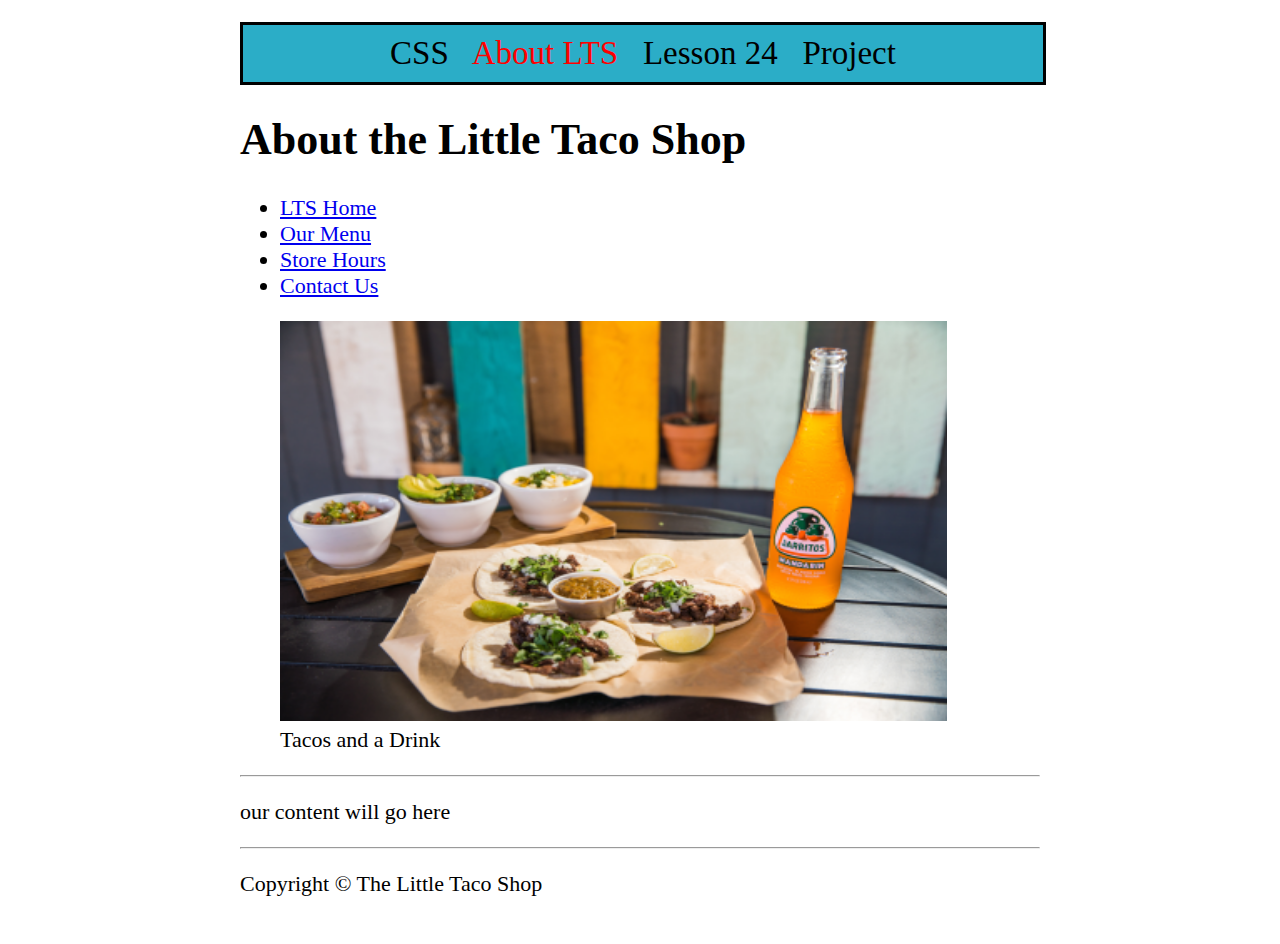
==== about.html @ 3b8ae4d9 "CSS Project Gray Lsn 24 cont......" ====
<!DOCTYPE html>
<html lang="en">

<head>
    <meta charset="UTF-8">
    <meta name="author" content="Roland Silva">
    <meta name="description" content="About LTS">
    <title>The Little Taco Shop</title>
    <link rel="icon" href="favicon.ico" type="img/x-icon">
    <link rel="stylesheet" href="css/styles.css">
</head>

<body>

    <header class="CSS_lesson_banner">
        CSS &nbsp;
        <span style="color: red" ;> About LTS </span> &nbsp; Lesson 24 &nbsp; Project
    </header>

    <header>
        <h1>About the Little Taco Shop</h1>

        <nav>
            <ul>
                <li>
                    <a href="/" LTS<abbr title="The Little Taco Shop">LTS Home</abbr>
                    </a>
                </li>

                <li>
                    <a href="/#menu">Our Menu</a>
                </li>

                <li>
                    <a href="hours.html">Store Hours</a>
                </li>

                <li>
                    <a href="contact.html">Contact Us</a>
                </li>

            </ul>
        </nav>

        <figure>
            <img src="img/tacos_and_drink_400x267.png" alt="tacos and a Drink" title="We love tacos" height="400"
                width="667">
            <figcaption>Tacos and a Drink</figcaption>
        </figure>

    </header>

    <hr>

    <main>
        <p>our content will go here</p>
    </main>

    <hr>

    <footer>
        <p>Copyright &copy; The Little Taco Shop</p>
    </footer>


</body>

</html>







<!-- <p>
    <abbr title="The Little Taco Shop">LTS</abbr> was founded in <time datetime="2022">2022</time>. Our shop
    was built on from a <strong>love of Tacos</strong> 🌮🌮🌮. We hope our shop adds a unique and
    interesting place
    in our little town.
</p> -->
---- css/styles.css ----
html {
    font-size: 22px;
}

body {
    min-height: 100vh;
    max-width: 800px;
    margin: 0 auto;
    padding: 1rem;
    border-left: 1px sold #333;
    border-right: 1px sold #333;
}






th,
td,
caption {
    border: 1px solid #333;
    font-family: 'Courier New', Courier, monospace;
    border-collapse: separate;
    padding: 0.5 rem;
}

/* The border-collapse property in CSS is used with HTML <table> elements to control how table borders are rendered.
•	collapse: Borders of adjacent cells are merged into a single border.
•	separate: (default) Borders are separate, with space between them. */


.CSS_lesson_banner {
    width: 100%;
    padding: 10px 0;
    /* font-size: 2em; */
    font-size: clamp(1.5rem, 2.5vh, 2rem);
    text-align: center;
    margin: 0px 0 0px 0;
    margin: 0 auto;
    background-color: rgb(43, 173, 199);
    border: 3px solid black;
    margin-bottom: 0.25em;
}
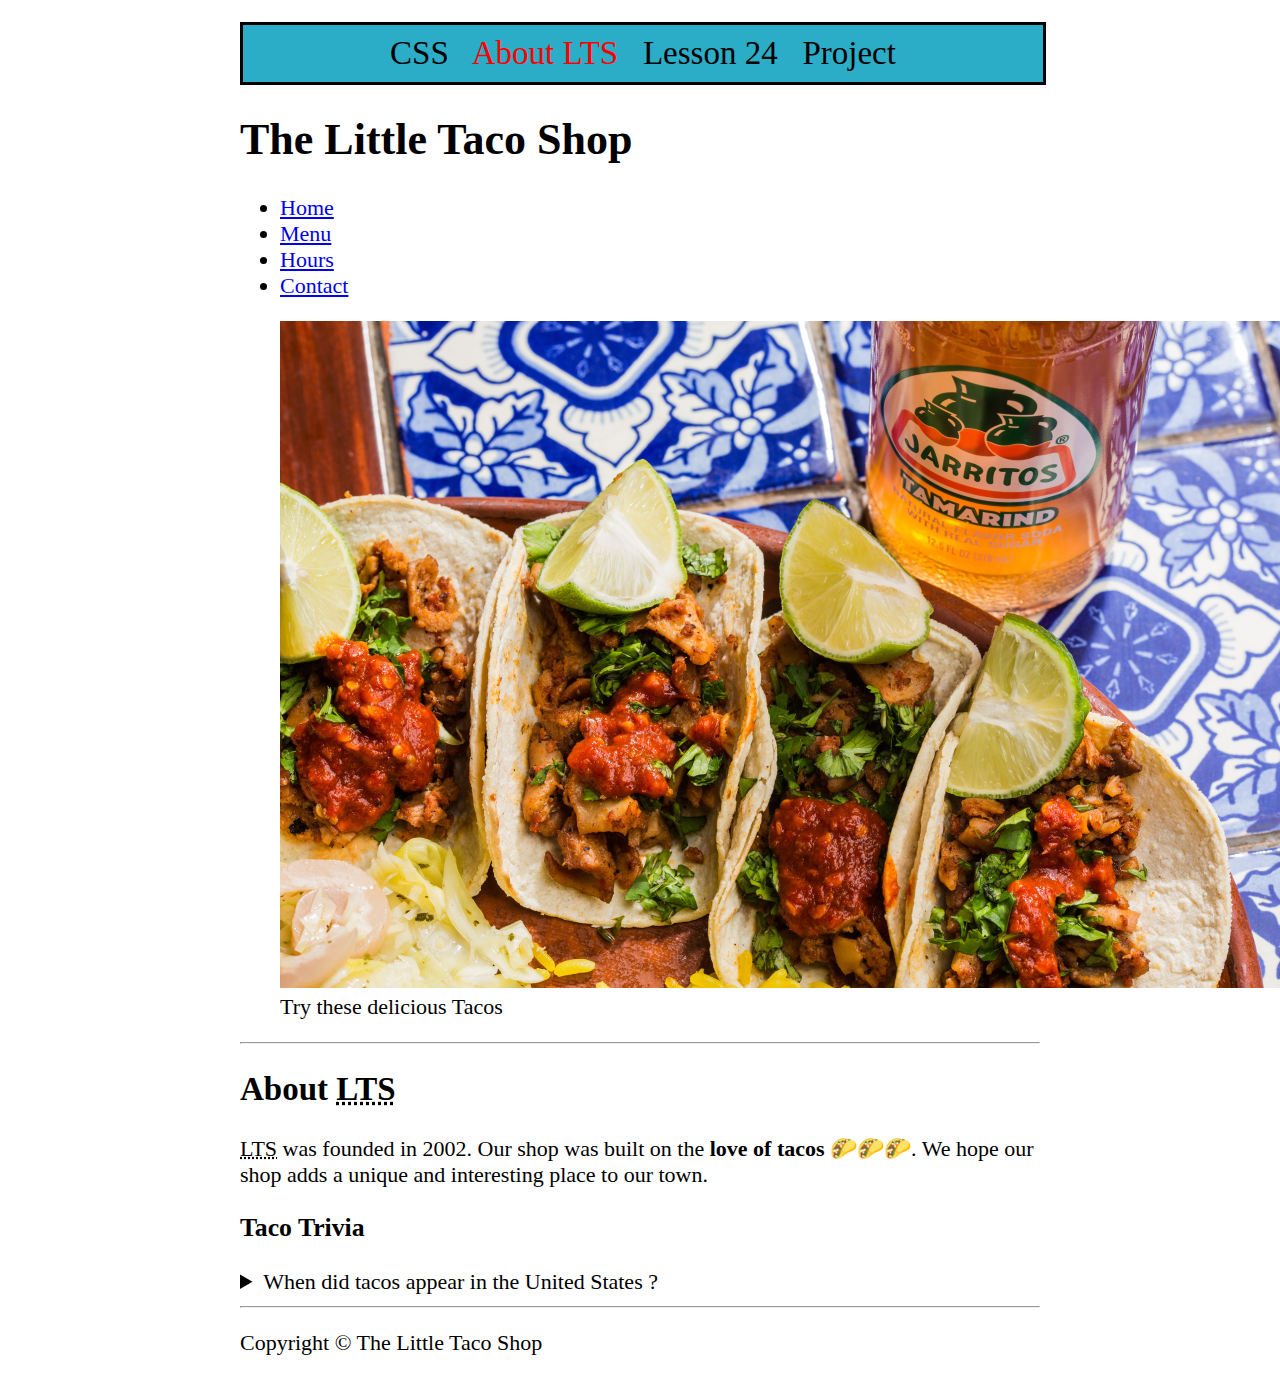
==== commit 7ff9de10: "CSS / HTML Project Gray lsn24  cont..." ====
--- a/about.html
+++ b/about.html
@@ -3,6 +3,7 @@
 
 <head>
     <meta charset="UTF-8">
+    <meta name="viewport" content="width=device-width, initial-scale=1.0">
     <meta name="author" content="Roland Silva">
     <meta name="description" content="About LTS">
     <title>The Little Taco Shop</title>
@@ -17,43 +18,81 @@
         <span style="color: red" ;> About LTS </span> &nbsp; Lesson 24 &nbsp; Project
     </header>
 
-    <header>
-        <h1>About the Little Taco Shop</h1>
+    <header class="header">
+        <h1 class="header__h1">The Little Taco Shop</h1>
 
-        <nav>
-            <ul>
+        <nav class="header__nav">
+            <ul class="header__ul">
                 <li>
-                    <a href="/" LTS<abbr title="The Little Taco Shop">LTS Home</abbr>
+                    <a href="/" LTS<abbr title="The Little Taco Shop">Home</abbr>
                     </a>
                 </li>
 
                 <li>
-                    <a href="/#menu">Our Menu</a>
+                    <a href="/#menu">Menu</a>
                 </li>
 
                 <li>
-                    <a href="hours.html">Store Hours</a>
+                    <a href="hours.html">Hours</a>
                 </li>
 
                 <li>
-                    <a href="contact.html">Contact Us</a>
+                    <a href="contact.html">Contact</a>
                 </li>
 
             </ul>
         </nav>
+    </header>
 
+    <!-- <hr> -->
+
+    <section class="hero">
         <figure>
-            <img src="img/tacos_and_drink_400x267.png" alt="tacos and a Drink" title="We love tacos" height="400"
-                width="667">
-            <figcaption>Tacos and a Drink</figcaption>
+            <img src="img/tacos_delicioso_1000x667.png" alt="Tacos Delicioso" title="Tacos Delicioso!" width="1000"
+                height="667">
+            <figcaption class="offscreen">Try these delicious Tacos</figcaption>
         </figure>
+    </section>
+    <!-- <figure>
+        <img src="img/tacos_and_drink_400x267.png" alt="tacos and a Drink" title="We love tacos" height="400"
+            width="667">
+        <figcaption>Tacos and a Drink</figcaption>
+    </figure> -->
 
     </header>
 
     <hr>
 
     <main>
-        <p>our content will go here</p>
+        <article>
+            <h2>About
+                <abbr title="The Little Taco Shop">LTS</abbr>
+            </h2>
+            <p>
+                <abbr title="The Little Taco Shop">LTS</abbr> was founded in <time datetime="2002">2002.</time>
+                Our shop was built on the <strong>love of
+                    tacos</strong> 🌮🌮🌮. We hope our shop adds a unique and interesting place
+                to
+                our
+                town.
+            </p>
+            <aside>
+                <h3>Taco Trivia</h3>
+                <details>
+                    <summary>When did tacos appear in the United States ?</summary>
+                    <p class="about__trivia-answer">
+                        Jeffrey M. Pilcher, taco historian and professor of history at the University of Minnesota, says
+                        the earliest mention of tacos in the United States are in a newspaper from <time
+                            datetime="1905">1905</time>.
+                        (Source:
+                        <cite>
+                            <a href="https://www.smithsonianmag.com/arts-culture/where-did-the-taco-come-from-81228162/"
+                                target="_blank">Smithsonian Magazine</a>
+                        </cite> )
+                    </p>
+                </details>
+            </aside>
+        </article>
     </main>
 
     <hr>
--- a/css/styles.css
+++ b/css/styles.css
@@ -1,3 +1,5 @@
+/*-- HTML/CSS YT D.Gray CSS Project --*/
+
 html {
     font-size: 22px;
 }
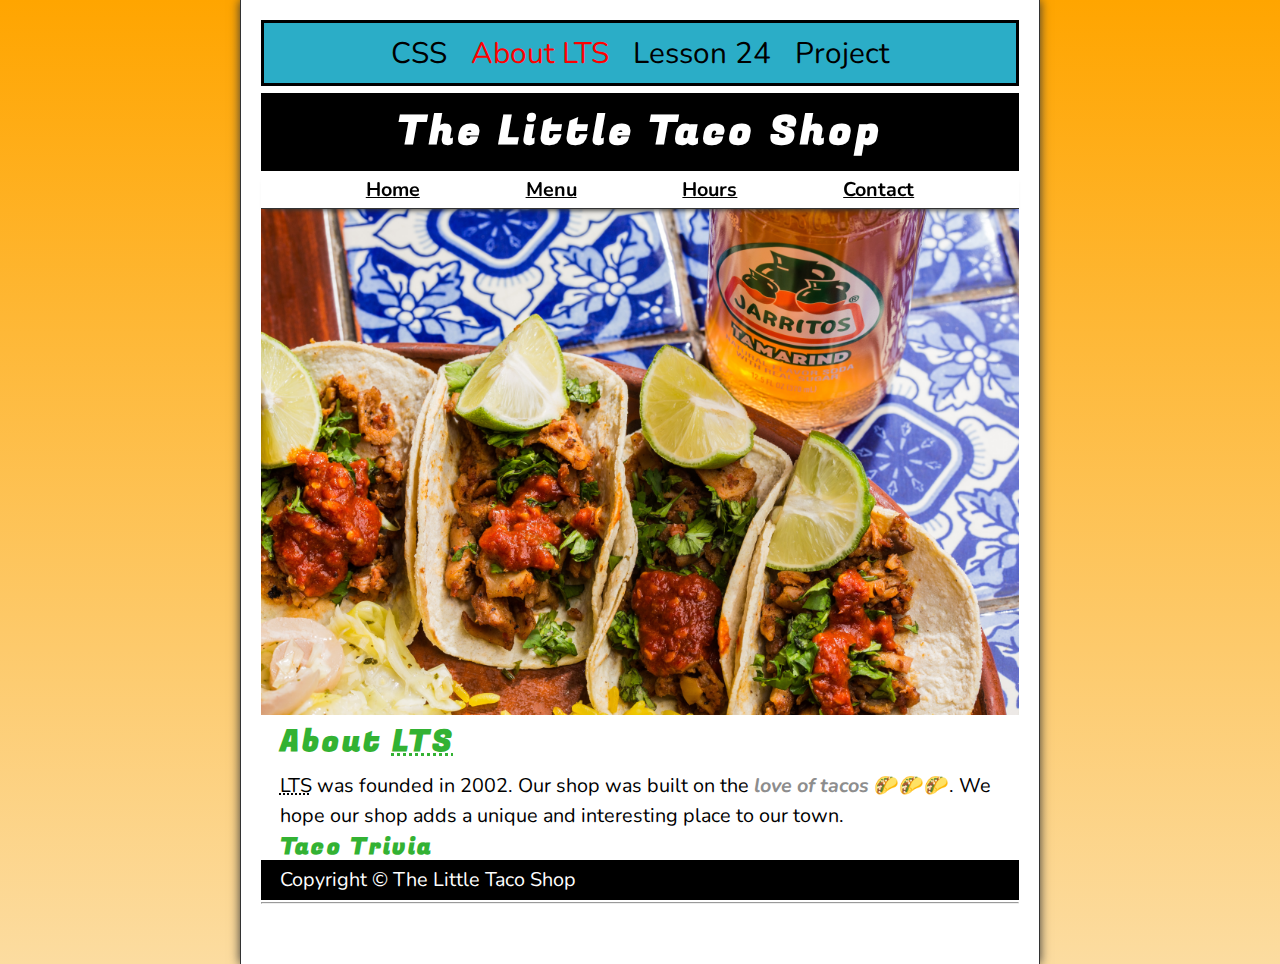
==== commit 8b13a532: "CSS / HTML Project Gray lsn 24 cont...." ====
--- a/about.html
+++ b/about.html
@@ -61,21 +61,24 @@
 
     </header>
 
-    <hr>
-
-    <main>
-        <article>
+    <main class="main">
+        <article id="about" class="main__article">
             <h2>About
                 <abbr title="The Little Taco Shop">LTS</abbr>
             </h2>
             <p>
                 <abbr title="The Little Taco Shop">LTS</abbr> was founded in <time datetime="2002">2002.</time>
+                Our shop was built on the <span
+                    style="font-weight: bold; font-style: italic; color: rgb(141, 141, 141)">love of
+                    tacos</span> 🌮🌮🌮. We hope our shop adds a unique and interesting place to our town.
+            </p>
+
+            <!-- <p>
+                <abbr title="The Little Taco Shop">LTS</abbr> was founded in <time datetime="2002">2002.</time>
                 Our shop was built on the <strong>love of
-                    tacos</strong> 🌮🌮🌮. We hope our shop adds a unique and interesting place
-                to
-                our
-                town.
-            </p>
+                    tacos</strong> 🌮🌮🌮. We hope our shop adds a unique and interesting place to our town.
+            </p> -->
+
             <aside>
                 <h3>Taco Trivia</h3>
                 <details>
@@ -97,8 +100,11 @@
 
     <hr>
 
-    <footer>
-        <p>Copyright &copy; The Little Taco Shop</p>
+    <footer class="footer">
+        <p>
+            <span class="nowrap">Copyright &copy;</span>
+            <span class="nowrap">The Little Taco Shop</span>
+        </p>
     </footer>
 
 
--- a/css/styles.css
+++ b/css/styles.css
@@ -1,36 +1,108 @@
 /*-- HTML/CSS YT D.Gray CSS Project --*/
+@import url('https://fonts.googleapis.com/css2?family=Fugaz+One&family=Nunito&display=swap');
+
+/* from fonts.google.com */
+
+
+/* || RESET  || */
+*,
+*::before,
+*::after {
+    margin: 0;
+    padding: 0;
+    box-sizing: border-box;
+}
+
+img {
+    display: block;
+    max-width: 100%;
+    height: auto;
+}
+
+input,
+button,
+textarea {
+    font: inherit;
+}
+
+/* ul,
+li::marker {
+    list-style: none;
+    padding: 0;
+} */
+
+/* || VARIABLES || */
+:root {
+    /* FONTS */
+    --FF: "nunito", sans-serif;
+    --FF-HEADINGS: "Fugaz One", cursive;
+    --FS: clamp(1rem, 2.2vh, 1.5rem);
+
+    /* COLORS */
+    --BGCOLOR: orange;
+    --BGCOLOR-Fade: rgb(252, 220, 160);
+    --BGIMAGE: linear-gradient(to bottom, var(--BGCOLOR), var(--BGCOLOR-Fade));
+    --BODY-BGCOLOR: #FFF;
+    --FONT-COLOR: #000;
+    --BORDER-COLOR: #333;
+    --HIGHLIGHT-COLOR: rgb(51, 178, 51);
+    --LINK-COLOR: #000;
+    --LINK-HOVER: hsla(0, 0%, 0%, 0.6);
+    --LINK-ACTIVE: orange;
+    --HEADER-BGCOLOR: #000;
+    --HEADER-COLOR: #FFF;
+    --NAV-COLOR: #FFF;
+    --HERO-BGCOLOR: rgba(51, 178, 51, 0.75);
+    --HERO-COLOR: #FFF;
+
+    /* BORDERS */
+    --BORDERS: 1px solid var(--BORDER-COLOR);
+
+    /* STANDARD PADDING */
+    --PADDING-TB: 0.25em;
+    --PADDING-SIDE: 2.5%;
+
+    /* STANDARD MARGIN */
+    --MARGIN: clamp(1em, 2.5vh, 1.5em) 0;
+
+}
+
+
+/* || UTILITY CLASSES || */
+.offscreen {
+    position: absolute;
+    left: -10000px;
+}
+
+.nowrap {
+    white-space: nowrap;
+}
+
+.center {
+    text-align: center;
+}
+
+/* || GENERAL STYLES || */
 
 html {
-    font-size: 22px;
+    scroll-behavior: smooth;
+    font-size: var(--FS);
+    font-family: var(--FF);
+    background-color: var(--BGCOLOR);
+    background-image: var(--BGIMAGE);
 }
 
 body {
+    background-color: var(--BODY-BGCOLOR);
+    color: var(--FONT-COLOR);
     min-height: 100vh;
     max-width: 800px;
     margin: 0 auto;
     padding: 1rem;
-    border-left: 1px sold #333;
-    border-right: 1px sold #333;
-}
-
-
-
-
-
-
-th,
-td,
-caption {
-    border: 1px solid #333;
-    font-family: 'Courier New', Courier, monospace;
-    border-collapse: separate;
-    padding: 0.5 rem;
-}
-
-/* The border-collapse property in CSS is used with HTML <table> elements to control how table borders are rendered.
-•	collapse: Borders of adjacent cells are merged into a single border.
-•	separate: (default) Borders are separate, with space between them. */
-
+    border-left: var(--BORDERS);
+    border-right: var(--BORDERS);
+    box-shadow: 0 0 10px var(--BORDER-COLOR);
+}
 
 .CSS_lesson_banner {
     width: 100%;
@@ -43,4 +115,145 @@
     background-color: rgb(43, 173, 199);
     border: 3px solid black;
     margin-bottom: 0.25em;
-}+}
+
+h1,
+h2,
+h3 {
+    font-family: var(--FF-HEADINGS);
+    letter-spacing: 0.1em;
+}
+
+h2,
+h3 {
+    margin-bottom: 0.25em;
+    color: var(--HIGHLIGHT-COLOR)
+}
+
+p {
+    line-height: 1.5;
+}
+
+a:any-link {
+    color: var(--LINK-COLOR);
+}
+
+a:hover,
+a:focus-visible {
+    color: var(--LINK-HOVER);
+}
+
+a:active {
+    color: var(--LINK-ACTIVE)
+}
+
+/* || HEADER || */
+.header {
+    position: sticky;
+    top: 0;
+    z-index: 1;
+}
+
+.header__h1 {
+    text-align: center;
+    background-color: var(--HEADER-BGCOLOR);
+    color: var(--HEADER-COLOR);
+    padding: var(--PADDING-TB) var(--PADDING-SIDE);
+}
+
+.header__nav {
+    background-color: var(--NAV-COLOR);
+    border-bottom: var(--BORDERS);
+    font-weight: bold;
+    box-shadow: 0 6px 5px -5px var(--BORDER-COLOR);
+}
+
+.header__ul {
+    padding: var(--PADDING-TB) var(--PADDING-SIDE);
+    list-style-type: none;
+    display: flex;
+    justify-content: space-evenly;
+    gap: 1rem;
+}
+
+/* || HERO || */
+.hero {
+    position: relative;
+}
+
+.hero__h2 {
+    background-color: var(--HERO-BGCOLOR);
+    color: var(--HERO-COLOR);
+    padding: 0.25em 0.5em;
+    letter-spacing: 0.1rem;
+    text-shadow: 2px 2px 5px var(--BORDER-COLOR);
+    position: absolute;
+    top: -100px;
+    left: 20px;
+    animation: showWelcome 0.5s ease-in-out 1s forwards;
+}
+
+@keyframes showWelcome {
+    0% {
+        top: -20px;
+        transform: skew(0deg, -5deg) scaleY(0);
+
+    }
+
+    80% {
+        top: 30px;
+        transform: skew(10deg, -5deg) scaleY(1.2);
+
+    }
+
+    100% {
+        top: 20px;
+        transform: skew(-10deg, -5deg) scaleY(1);
+
+    }
+}
+
+/* || MAIN || */
+.main {
+    padding: var(--PADDING-TB) var(--PADDING-SIDE);
+}
+
+
+
+
+
+/* || FOOTER || */
+.footer {
+    position: sticky;
+    bottom: 0;
+    background-color: var(--HEADER-BGCOLOR);
+    color: var(--HEADER-COLOR);
+    padding: var(--PADDING-TB) var(--PADDING-SIDE);
+}
+
+
+/* html {
+    font-size: 22px;
+} */
+
+/* body {
+    min-height: 100vh;
+    max-width: 800px;
+    margin: 0 auto;
+    padding: 1rem;
+    border-left: 1px sold #333;
+    border-right: 1px sold #333;
+} */
+
+/* th,
+td,
+caption {
+    border: 1px solid #333;
+    font-family: 'Courier New', Courier, monospace;
+    border-collapse: separate;
+    padding: 0.5 rem;
+} */
+
+/* The border-collapse property in CSS is used with HTML <table> elements to control how table borders are rendered.
+•	collapse: Borders of adjacent cells are merged into a single border.
+•	separate: (default) Borders are separate, with space between them. */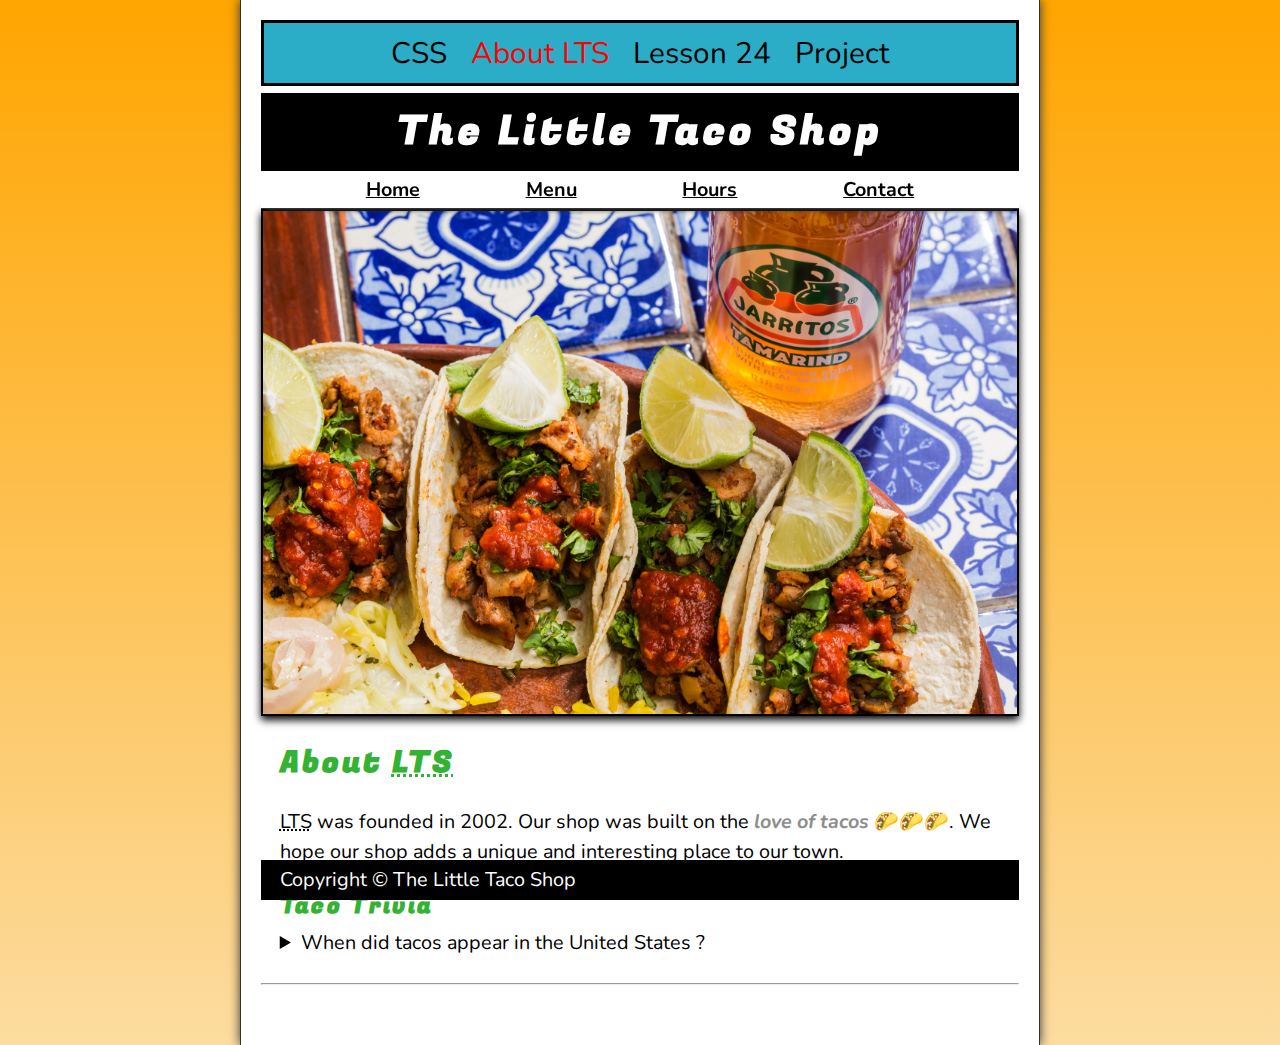
==== commit 735e1284: "HTML / CSS Project Gray lsn 24 CSS project cont...." ====
--- a/about.html
+++ b/about.html
@@ -53,33 +53,22 @@
             <figcaption class="offscreen">Try these delicious Tacos</figcaption>
         </figure>
     </section>
-    <!-- <figure>
-        <img src="img/tacos_and_drink_400x267.png" alt="tacos and a Drink" title="We love tacos" height="400"
-            width="667">
-        <figcaption>Tacos and a Drink</figcaption>
-    </figure> -->
 
     </header>
 
     <main class="main">
-        <article id="about" class="main__article">
+        <article id="about" class="main__article about">
             <h2>About
                 <abbr title="The Little Taco Shop">LTS</abbr>
             </h2>
-            <p>
+            <p class="about__trivia">
                 <abbr title="The Little Taco Shop">LTS</abbr> was founded in <time datetime="2002">2002.</time>
                 Our shop was built on the <span
                     style="font-weight: bold; font-style: italic; color: rgb(141, 141, 141)">love of
                     tacos</span> 🌮🌮🌮. We hope our shop adds a unique and interesting place to our town.
             </p>
 
-            <!-- <p>
-                <abbr title="The Little Taco Shop">LTS</abbr> was founded in <time datetime="2002">2002.</time>
-                Our shop was built on the <strong>love of
-                    tacos</strong> 🌮🌮🌮. We hope our shop adds a unique and interesting place to our town.
-            </p> -->
-
-            <aside>
+            <aside class="about__trivia">
                 <h3>Taco Trivia</h3>
                 <details>
                     <summary>When did tacos appear in the United States ?</summary>
@@ -107,13 +96,9 @@
         </p>
     </footer>
 
-
 </body>
 
 </html>
-
-
-
 
 
 
--- a/css/styles.css
+++ b/css/styles.css
@@ -158,6 +158,7 @@
     text-align: center;
     background-color: var(--HEADER-BGCOLOR);
     color: var(--HEADER-COLOR);
+    /* color: var(--HIGHLIGHT-COLOR); */
     padding: var(--PADDING-TB) var(--PADDING-SIDE);
 }
 
@@ -193,6 +194,11 @@
     animation: showWelcome 0.5s ease-in-out 1s forwards;
 }
 
+.hero img {
+    border: 2px solid #000;
+    box-shadow: 0 4px 8px rgba(0 0 0);
+}
+
 @keyframes showWelcome {
     0% {
         top: -20px;
@@ -218,9 +224,20 @@
     padding: var(--PADDING-TB) var(--PADDING-SIDE);
 }
 
-
-
-
+.main__article {
+    scroll-margin-top: 6.5rem;
+    margin: var(--MARGIN);
+}
+
+.main__article:first-child {
+    margin-top: 1em;
+
+}
+
+.main__article:last-child {
+    min-height: calc(100vh -20rem);
+
+}
 
 /* || FOOTER || */
 .footer {
@@ -229,6 +246,57 @@
     background-color: var(--HEADER-BGCOLOR);
     color: var(--HEADER-COLOR);
     padding: var(--PADDING-TB) var(--PADDING-SIDE);
+}
+
+/* || ABOUT || */
+.about__trivia {
+    margin: var(--MARGIN);
+}
+
+.about__trivia-answer {
+    margin-top: 0.5em;
+}
+
+/* || CONTACT || */
+.contact__h2 {
+    margin: 0;
+}
+
+.contact__fieldset {
+    border: 2px solid lightgray;
+    padding: 0.5rem;
+    /* border: none; */
+}
+
+.contact__p {
+    margin: 1em 0;
+}
+
+.contact__label {
+    display: block;
+    font-weight: bold;
+}
+
+.contact__input {
+    padding: 0.5em;
+    border-radius: 15px;
+    border-width: 2px;
+    width: 60%;
+}
+
+.contact__textarea {
+    padding: 0.5em;
+    border-radius: 15px;
+    border-width: 2px;
+    width: 100%;
+}
+
+.contact__button {
+    padding: 0.5em;
+    border-radius: 15px;
+    border-width: 2px;
+    color: var(--HEADER-COLOR);
+    background-color: var(--HIGHLIGHT-COLOR);
 }
 
 
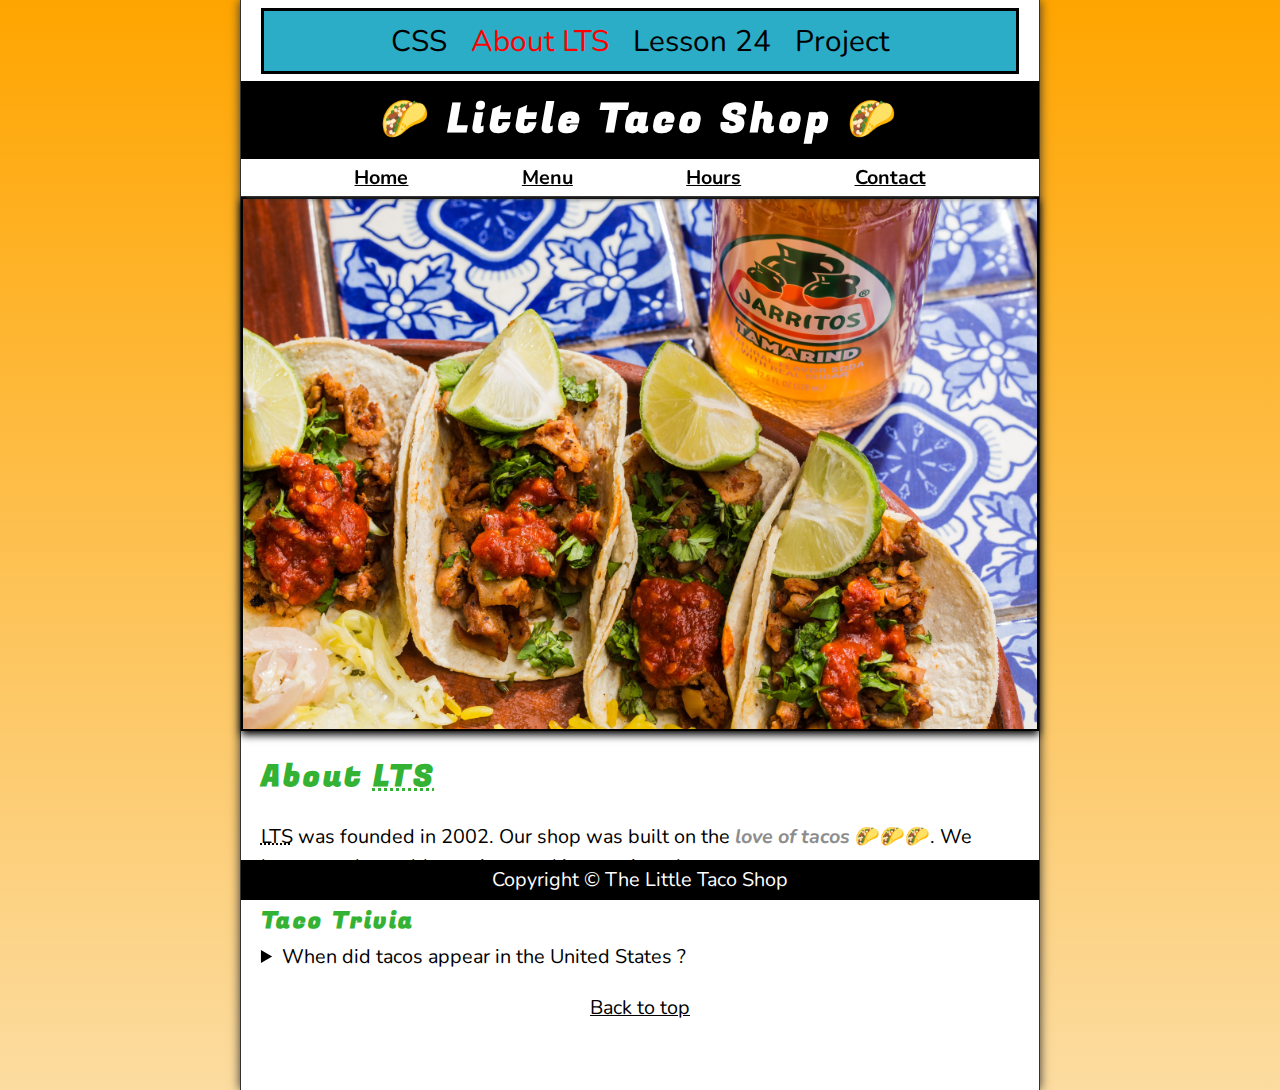
==== commit 5e2d9a2a: "HTML / CSS Project D.Gray CSS lsn 24 cont...." ====
--- a/about.html
+++ b/about.html
@@ -6,20 +6,20 @@
     <meta name="viewport" content="width=device-width, initial-scale=1.0">
     <meta name="author" content="Roland Silva">
     <meta name="description" content="About LTS">
-    <title>The Little Taco Shop</title>
+    <title>LTS About</title>
     <link rel="icon" href="favicon.ico" type="img/x-icon">
     <link rel="stylesheet" href="css/styles.css">
 </head>
 
 <body>
-
+    <div class="div-header-spacer"></div>
     <header class="CSS_lesson_banner">
         CSS &nbsp;
         <span style="color: red" ;> About LTS </span> &nbsp; Lesson 24 &nbsp; Project
     </header>
 
     <header class="header">
-        <h1 class="header__h1">The Little Taco Shop</h1>
+        <h1 class="header__h1">Little Taco Shop</h1>
 
         <nav class="header__nav">
             <ul class="header__ul">
@@ -84,13 +84,17 @@
                     </p>
                 </details>
             </aside>
+            <p class="center">
+                <a href="#">Back to top</a>
+            </p>
         </article>
     </main>
 
-    <hr>
+    <!-- <hr> -->
+
 
     <footer class="footer">
-        <p>
+        <p class="center">
             <span class="nowrap">Copyright &copy;</span>
             <span class="nowrap">The Little Taco Shop</span>
         </p>
--- a/css/styles.css
+++ b/css/styles.css
@@ -54,9 +54,11 @@
     --NAV-COLOR: #FFF;
     --HERO-BGCOLOR: rgba(51, 178, 51, 0.75);
     --HERO-COLOR: #FFF;
+    --TRIVIA-ANSWER-COLOR: gray;
 
     /* BORDERS */
     --BORDERS: 1px solid var(--BORDER-COLOR);
+    --BORDER-RADIUS: 15px;
 
     /* STANDARD PADDING */
     --PADDING-TB: 0.25em;
@@ -64,9 +66,32 @@
 
     /* STANDARD MARGIN */
     --MARGIN: clamp(1em, 2.5vh, 1.5em) 0;
-
-}
-
+}
+
+/* @media (prefers-color-scheme: dark) {
+    :root {
+        --BGCOLOR: #000;
+        --BGCOLOR-FADE: gray;
+    }
+} */
+
+/* @media (prefers-color-scheme: dark) {
+    :root {
+        --BGCOLOR-FADE: gray;
+        --BGCOLOR: #000;
+        --BGIMAGE: linear-gradient(to bottom, var(--BGCOLOR), var(--BGCOLOR-FADE));
+        --BODY-BGCOLOR: #333;
+        --BORDER-COLOR: whitesmoke;
+        --FONT-COLOR: whitesmoke;
+        --HEADER-COLOR: whitesmoke;
+        --HERO-COLOR: #333;
+        --HIGHLIGHT-COLOR: whitesmoke;
+        --LINK-ACTIVE: rgb(252, 200, 103);
+        --LINK-COLOR: whitesmoke;
+        --LINK-HOVER: orange;
+        --NAV-BGCOLOR: rgb(20 20 20);
+    }
+} */
 
 /* || UTILITY CLASSES || */
 .offscreen {
@@ -98,23 +123,29 @@
     min-height: 100vh;
     max-width: 800px;
     margin: 0 auto;
-    padding: 1rem;
     border-left: var(--BORDERS);
     border-right: var(--BORDERS);
     box-shadow: 0 0 10px var(--BORDER-COLOR);
 }
 
+.div-header-spacer {
+    height: .4em;
+    /* background-color: aqua; */
+}
+
 .CSS_lesson_banner {
-    width: 100%;
+    width: 95%;
     padding: 10px 0;
     /* font-size: 2em; */
     font-size: clamp(1.5rem, 2.5vh, 2rem);
     text-align: center;
-    margin: 0px 0 0px 0;
+    /* margin: 0px 0px 0px 0px; */
     margin: 0 auto;
     background-color: rgb(43, 173, 199);
     border: 3px solid black;
+    /* margin-top: 1em; */
     margin-bottom: 0.25em;
+
 }
 
 h1,
@@ -255,6 +286,7 @@
 
 .about__trivia-answer {
     margin-top: 0.5em;
+    color: var(--TRIVIA-ANSWER-COLOR);
 }
 
 /* || CONTACT || */
@@ -279,7 +311,7 @@
 
 .contact__input {
     padding: 0.5em;
-    border-radius: 15px;
+    border-radius: var(--BORDER-RADIUS);
     border-width: 2px;
     width: 60%;
 }
@@ -293,25 +325,107 @@
 
 .contact__button {
     padding: 0.5em;
-    border-radius: 15px;
+    border-radius: var(--BORDER-RADIUS);
     border-width: 2px;
+    margin-top: 0.5em;
     color: var(--HEADER-COLOR);
     background-color: var(--HIGHLIGHT-COLOR);
 }
 
-
-/* html {
-    font-size: 22px;
-} */
-
-/* body {
-    min-height: 100vh;
-    max-width: 800px;
-    margin: 0 auto;
-    padding: 1rem;
-    border-left: 1px sold #333;
-    border-right: 1px sold #333;
-} */
+/* || MENU || */
+thead,
+tbody,
+tfoot,
+tr {
+    display: contents;
+    /* takes the parents out of the flow for table to grid */
+}
+
+.menu__container {
+    display: grid;
+    grid-template-columns: repeat(3, 1fr);
+    grid-template-areas:
+        "hd1 hd2 hd3"
+        "cr cr1 crp1"
+        "cr cr2 crp2"
+        "cr cr3 crp3"
+        "sf sf1 sfp1"
+        "sf sf2 sfp2"
+        "sf sf3 sfp3"
+        "cs cs cs";
+    gap: 0.1em;
+    margin-bottom: 1em;
+}
+
+.menu__cr {
+    grid-area: cr;
+}
+
+.menu__sf {
+    grid-area: sf;
+}
+
+.menu__cs {
+    grid-area: cs;
+    /* color: var(--HIGHLIGHT-COLOR);
+    font-weight: bold; */
+}
+
+.menu__cr,
+.menu__sf,
+.menu__cs,
+.menu__header {
+    color: var(--HIGHLIGHT-COLOR);
+    font-weight: bold;
+    height: 100%;
+    display: grid;
+    place-content: center;
+}
+
+.menu__header,
+.menu__item {
+    width: 100%;
+    padding: 1em;
+    border: medium ridge var(--BORDER-COLOR);
+}
+
+.menu__item {
+    display: grid;
+    place-content: center;
+}
+
+thead th:first-child {
+    border-top-left-radius: var(--BORDER-RADIUS);
+}
+
+thead th:last-child {
+    border-top-right-radius: var(--BORDER-RADIUS);
+}
+
+tfoot td {
+    border-bottom-left-radius: var(--BORDER-RADIUS);
+    border-bottom-right-radius: var(--BORDER-RADIUS);
+}
+
+
+@media screen and (min-width: 576px) {
+    .header__h1::before {
+        content: "🌮 "
+    }
+
+    .header__h1::after {
+        content: " 🌮"
+    }
+
+    .menu__cr,
+    .menu__sf,
+    .menu__cs,
+    .menu__header {
+        font-size: 125%;
+    }
+
+}
+
 
 /* th,
 td,
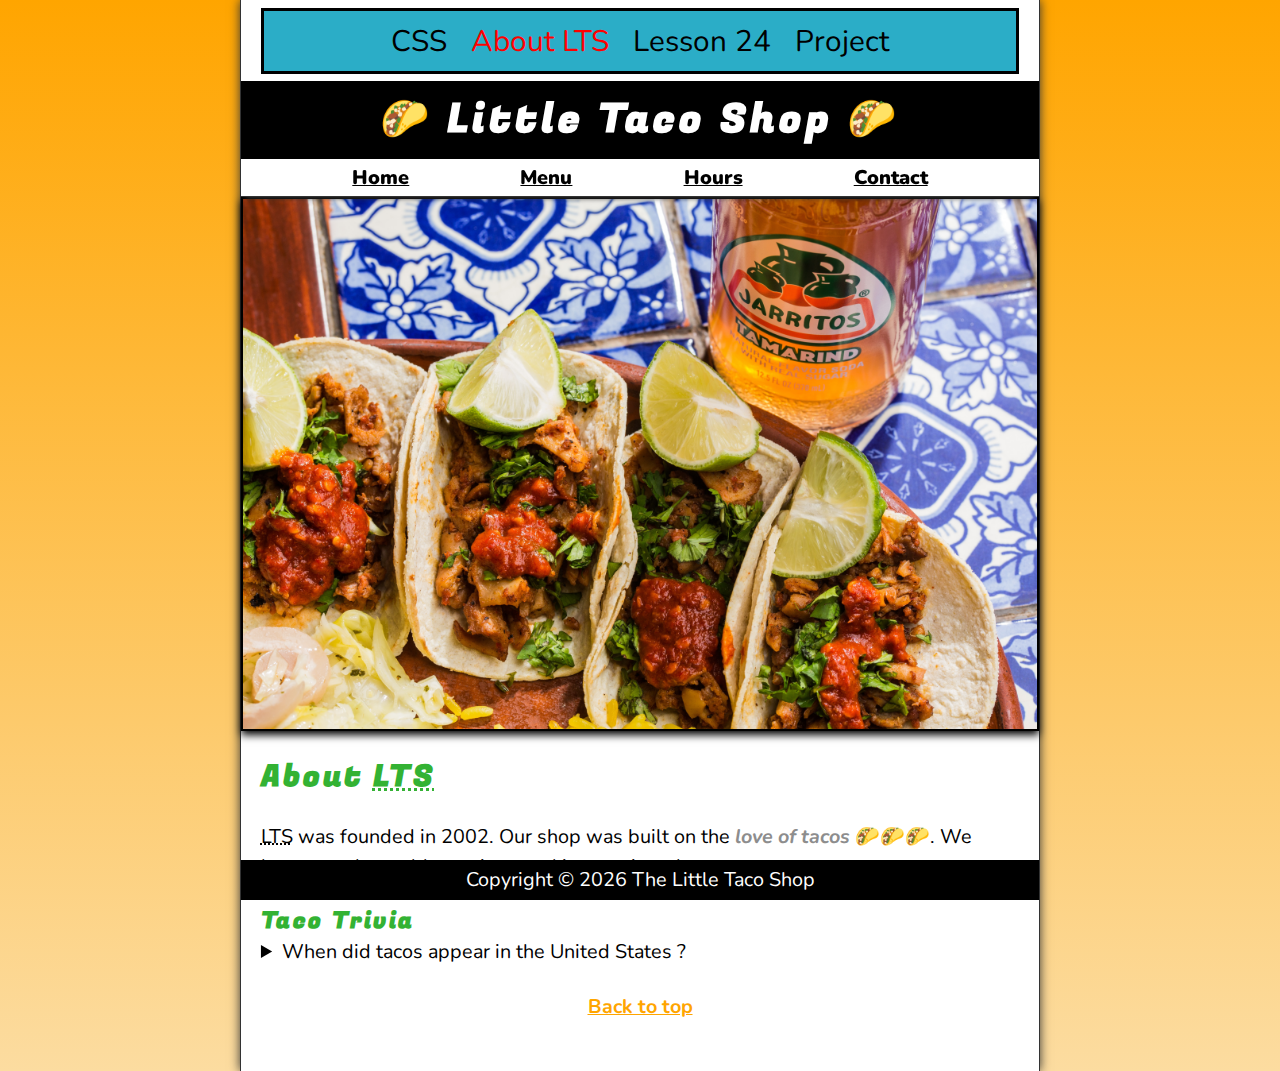
==== commit 2bf7ff09: "HTML / CSS Project  D.Gray  CSS project lsn 24 complete" ====
--- a/about.html
+++ b/about.html
@@ -9,6 +9,7 @@
     <title>LTS About</title>
     <link rel="icon" href="favicon.ico" type="img/x-icon">
     <link rel="stylesheet" href="css/styles.css">
+    <script src="js/main.js" defer></script>
 </head>
 
 <body>
@@ -84,18 +85,19 @@
                     </p>
                 </details>
             </aside>
-            <p class="center">
-                <a href="#">Back to top</a>
-            </p>
+
         </article>
     </main>
 
-    <!-- <hr> -->
-
+    <!-- <p class="center"> -->
+    <p class="center  add-bottom-margin">
+        <a href="#">Back to top</a>
+    </p>
 
     <footer class="footer">
         <p class="center">
-            <span class="nowrap">Copyright &copy;</span>
+            <span class="nowrap">Copyright &copy; <time id="year"></time></span>
+            <!-- <span class="nowrap">Copyright &copy;</span> -->
             <span class="nowrap">The Little Taco Shop</span>
         </p>
     </footer>
--- a/css/styles.css
+++ b/css/styles.css
@@ -37,6 +37,7 @@
     --FF: "nunito", sans-serif;
     --FF-HEADINGS: "Fugaz One", cursive;
     --FS: clamp(1rem, 2.2vh, 1.5rem);
+    --FS-SM: clamp(0.75rem, 1.3vh, 1rem);
 
     /* COLORS */
     --BGCOLOR: orange;
@@ -46,15 +47,19 @@
     --FONT-COLOR: #000;
     --BORDER-COLOR: #333;
     --HIGHLIGHT-COLOR: rgb(51, 178, 51);
-    --LINK-COLOR: #000;
+    --LINK-COLOR-BLACK: #000;
+    --LINK-COLOR: orange;
     --LINK-HOVER: hsla(0, 0%, 0%, 0.6);
-    --LINK-ACTIVE: orange;
+    /* --LINK-HOVER: hsla(14, 100%, 50%, 0.882); */
+    /* --LINK-ACTIVE: orange; */
+    --LINK-ACTIVE: rgb(51, 178, 51);
     --HEADER-BGCOLOR: #000;
     --HEADER-COLOR: #FFF;
     --NAV-COLOR: #FFF;
     --HERO-BGCOLOR: rgba(51, 178, 51, 0.75);
     --HERO-COLOR: #FFF;
     --TRIVIA-ANSWER-COLOR: gray;
+    --TEXTAREA-COLOR: rgb(167, 216, 167);
 
     /* BORDERS */
     --BORDERS: 1px solid var(--BORDER-COLOR);
@@ -107,6 +112,17 @@
     text-align: center;
 }
 
+.highlight-text {
+    color: var(--HIGHLIGHT-COLOR);
+    font-weight: bold;
+    margin-bottom: 0.25em;
+}
+
+.add-bottom-margin {
+    margin-bottom: 0.5em;
+}
+
+
 /* || GENERAL STYLES || */
 
 html {
@@ -157,7 +173,7 @@
 
 h2,
 h3 {
-    margin-bottom: 0.25em;
+    /* margin-bottom: 0.25em; */
     color: var(--HIGHLIGHT-COLOR)
 }
 
@@ -167,15 +183,34 @@
 
 a:any-link {
     color: var(--LINK-COLOR);
+    font-weight: bolder;
+}
+
+nav a:any-link {
+    color: var(--LINK-COLOR-BLACK);
+    font-weight: bolder;
 }
 
 a:hover,
 a:focus-visible {
     color: var(--LINK-HOVER);
+    font-weight: bolder;
+}
+
+nav a:hover,
+a:focus-visible {
+    color: var(--LINK-HOVER);
+    font-weight: bolder;
 }
 
 a:active {
-    color: var(--LINK-ACTIVE)
+    color: var(--LINK-ACTIVE);
+    font-weight: bolder;
+}
+
+nav a:active {
+    color: var(--LINK-ACTIVE);
+    font-weight: bolder;
 }
 
 /* || HEADER || */
@@ -300,6 +335,15 @@
     /* border: none; */
 }
 
+.contact__legend {
+    background-color: rgba(194, 194, 194, 0.6);
+    padding: 0.1em;
+    font-size: var(--FS-SM);
+    /* border-radius: var(--BORDER-RADIUS); */
+    /* border: 2px solid #333; */
+}
+
+
 .contact__p {
     margin: 1em 0;
 }
@@ -307,6 +351,8 @@
 .contact__label {
     display: block;
     font-weight: bold;
+    color: var(--FONT-COLOR);
+    /* color: red; */
 }
 
 .contact__input {
@@ -316,11 +362,22 @@
     width: 60%;
 }
 
+.contact__input::placeholder {
+    color: rgb(158, 158, 158);
+    opacity: 6;
+}
+
 .contact__textarea {
+    background-color: var(--TEXTAREA-COLOR);
     padding: 0.5em;
     border-radius: 15px;
     border-width: 2px;
     width: 100%;
+}
+
+.contact__textarea::placeholder {
+    color: rgb(84, 84, 84);
+    opacity: 6;
 }
 
 .contact__button {
